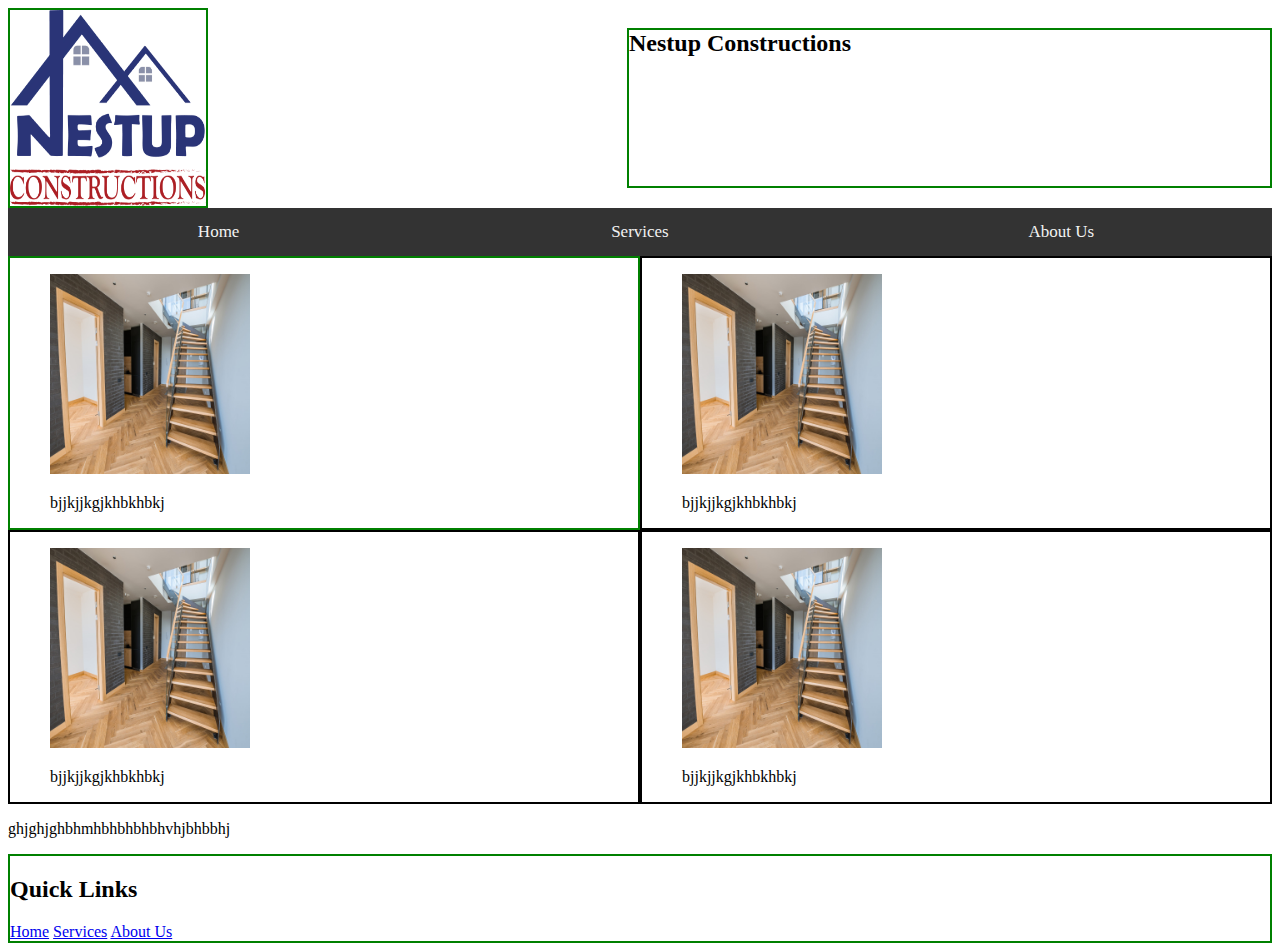
==== index.html @ acdd0fc8 "addition of code and files" ====
<!DOCTYPE html>
<html lang="en">
  <head>
    <meta charset="UTF-8">
    <meta name="viewport" content="width=device-width, initial-scale=1.0">
    <meta http-equiv="X-UA-Compatible" content="ie=edge">
    <title></title>
    <link rel="stylesheet" href="styles.css">
  </head>
  <body>
    <header>
      <div class="gg">
      <img src="images/logo.png">
      <h2>Nestup Constructions</h2>
    </div>
      <nav id="top-nav">
        <a href="home">Home</a>
        <a href="Services">Services</a>
        <a href="about">About Us</a>
      </nav>
    </header>
    <main>
      <div id="hh">
      <section id="box">
        <figure>
        <img src="images/basement.jpg">
        <figcaption>
        <p>bjjkjjkgjkhbkhbkj</p>
        </figcaption>
        </figure>
        </section>
        <section id="box2">
        <figure>
        <img src="images/basement.jpg">
        <figcaption>
        <p>bjjkjjkgjkhbkhbkj
        </p>
        </figcaption>
        </figure>
        </section>
        <section id="box3">
        <figure>
        <img src="images/basement.jpg">
        <figcaption>
        <p>bjjkjjkgjkhbkhbkj
        </p>
        </figcaption>
        </figure>
        </section>
        <section id="box4">
        <figure>
        <img src="images/basement.jpg">
        <figcaption>
        <p>bjjkjjkgjkhbkhbkj
        </p>
        </figcaption>
        </figure>
        </section>
      </div>
      </main>
<footer>
  <section id="footer-box1">
    <p>ghjghjghbhmhbhbhbhbhvhjbhbbhj</p>
  </section>
  <section id="footer-box2">
    <h2>Quick Links</h2>
    <nav id="bottom-nav">
    <a href="home">Home</a>
    <a href="Services">Services</a>
    <a href="about">About Us</a>
    </nav>
  </section>
</footer>
    </body>
  </html>
---- styles.css ----
* {
	box-sizing: border-box;
}
.gg{
	display:grid;
	grid-template-areas:
	"img h2";
}
#hh{
	display:grid;
	grid-template-areas:
	"box box2"
	"box3 box4";
}
#box{
	border:2px solid green;
}
#box2{
	border:2px solid black;
}
#box3{
	border:2px solid black;
}
#box4{
	border:2px solid black;
}
img{
	width:200px;
	height:200px;
}
#top-nav{
	overflow:hidden;
 	background-color: #333;
}
header img{
	border:2px solid green;
}
header h2{
	border:2px solid green;
}
#top-nav a{
	float: left;
	color: #f2f2f2;
  	text-align: center;
  	padding: 14px 16px;
  	text-decoration: none;
  	font-size: 17px;
  	width:33.33%;
}
#footer-box2{
	border:2px solid green;
}
#top-nav a:hover{
	background-color: #ddd;
  	color: black;
}
#bottom-nav{
	display:block;
}
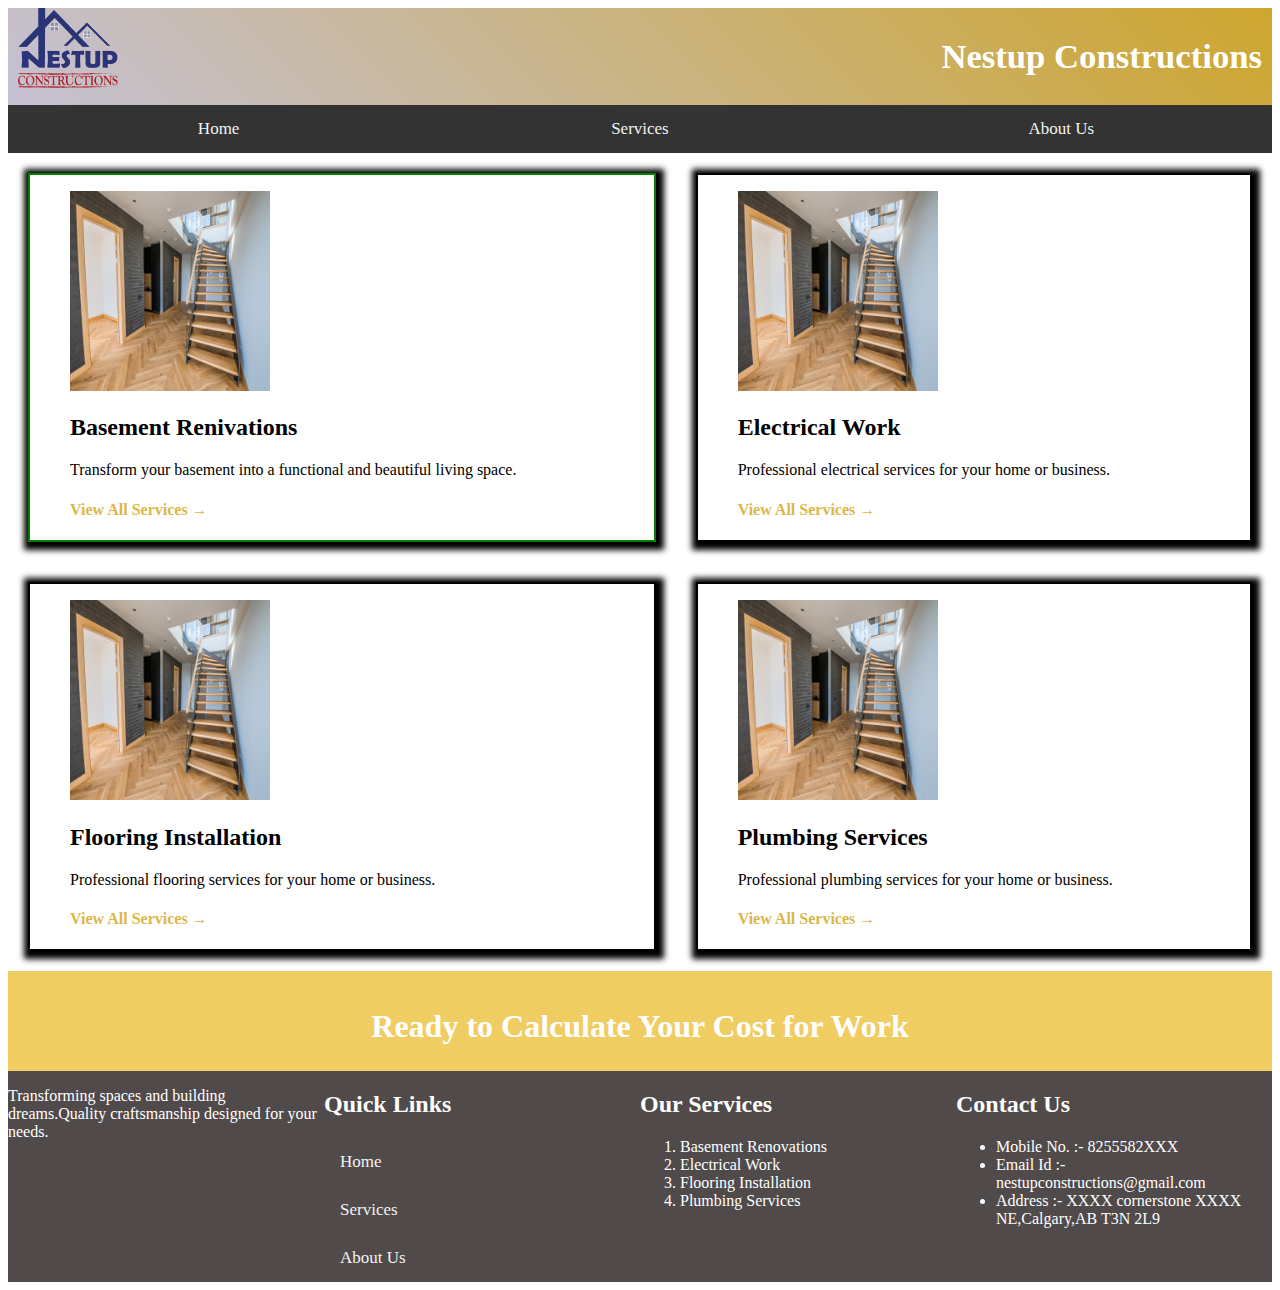
==== commit 90c2a4f9: "changes in code" ====
--- a/index.html
+++ b/index.html
@@ -11,7 +11,7 @@
     <header>
       <div class="gg">
       <img src="images/logo.png">
-      <h2>Nestup Constructions</h2>
+      <h2 style="text-align:right;">Nestup Constructions</h2>
     </div>
       <nav id="top-nav">
         <a href="home">Home</a>
@@ -25,7 +25,9 @@
         <figure>
         <img src="images/basement.jpg">
         <figcaption>
-        <p>bjjkjjkgjkhbkhbkj</p>
+          <h2>Basement Renivations</h2>
+        <p>Transform your basement into a functional and beautiful living space.</p>
+        <h4>View All Services   &rarr;</h4>
         </figcaption>
         </figure>
         </section>
@@ -33,8 +35,9 @@
         <figure>
         <img src="images/basement.jpg">
         <figcaption>
-        <p>bjjkjjkgjkhbkhbkj
-        </p>
+          <h2>Electrical Work</h2>
+        <p>Professional electrical services for your home or business.</p>
+        <h4>View All Services   &rarr;</h4>
         </figcaption>
         </figure>
         </section>
@@ -42,8 +45,9 @@
         <figure>
         <img src="images/basement.jpg">
         <figcaption>
-        <p>bjjkjjkgjkhbkhbkj
-        </p>
+          <h2>Flooring Installation</h2>
+        <p>Professional flooring services for your home or business.</p>
+        <h4>View All Services   &rarr;</h4>
         </figcaption>
         </figure>
         </section>
@@ -51,16 +55,20 @@
         <figure>
         <img src="images/basement.jpg">
         <figcaption>
-        <p>bjjkjjkgjkhbkhbkj
-        </p>
+          <h2>Plumbing Services</h2>
+        <p>Professional plumbing services for your home or business.</p>
+        <h4>View All Services   &rarr;</h4>
         </figcaption>
         </figure>
         </section>
       </div>
       </main>
+      <section id="calculator">
+        <h1>Ready to Calculate Your Cost for Work</h1>
+      </section>
 <footer>
   <section id="footer-box1">
-    <p>ghjghjghbhmhbhbhbhbhvhjbhbbhj</p>
+    <p>Transforming spaces and building dreams.Quality craftsmanship designed for your needs.</p>
   </section>
   <section id="footer-box2">
     <h2>Quick Links</h2>
@@ -70,6 +78,23 @@
     <a href="about">About Us</a>
     </nav>
   </section>
+  <section id="footer-box3">
+    <h2>Our Services</h2>
+    <ol>
+      <li>Basement Renovations</li>
+      <li>Electrical Work</li>
+      <li>Flooring Installation</li>
+      <li>Plumbing Services</li>
+    </ol>
+  </section>
+  <section id="footer-box3">
+    <h2>Contact Us</h2>
+    <ul>
+      <li>Mobile No. :- 8255582XXX</li>
+      <li>Email Id :- nestupconstructions@gmail.com</li>
+      <li>Address :- XXXX cornerstone XXXX NE,Calgary,AB T3N 2L9</li>
+    </ul>
+  </section>
 </footer>
     </body>
   </html>--- a/styles.css
+++ b/styles.css
@@ -6,11 +6,26 @@
 	grid-template-areas:
 	"img h2";
 }
+header{
+	background: linear-gradient(45deg, #c5c2da, #cea62e);
+}
+header h2{
+	font-size:26pt;
+	color:white;
+	margin-right:10px;
+}
 #hh{
 	display:grid;
 	grid-template-areas:
 	"box box2"
 	"box3 box4";
+}
+#hh section{
+	margin:20px;
+	box-shadow:2px 2px 6px 6px black;
+}
+#hh h4{
+	color:#dcb747;
 }
 #box{
 	border:2px solid green;
@@ -24,20 +39,20 @@
 #box4{
 	border:2px solid black;
 }
-img{
+#hh img{
 	width:200px;
-	height:200px;
+	height:auto;
 }
 #top-nav{
 	overflow:hidden;
  	background-color: #333;
 }
 header img{
-	border:2px solid green;
+	width:100px;
+	height:auto;
+	margin-left:10px;
 }
-header h2{
-	border:2px solid green;
-}
+
 #top-nav a{
 	float: left;
 	color: #f2f2f2;
@@ -47,13 +62,39 @@
   	font-size: 17px;
   	width:33.33%;
 }
-#footer-box2{
-	border:2px solid green;
-}
 #top-nav a:hover{
 	background-color: #ddd;
   	color: black;
 }
-#bottom-nav{
+#calculator{
+	background-color:#f0cd63;
+	color:white;
+	text-align:center;
+	height:100px;
+	padding:15px;
+}
+#bottom-nav a{
 	display:block;
+	color: #f2f2f2;
+  	padding: 14px 16px;
+  	text-decoration: none;
+  	font-size: 17px;
+}
+footer{
+	display:flex;
+	background-color:#504a4a;
+	color:white;
+}
+footer section{
+	width:25%;
+}
+form{
+	display:flex;
+	flex-direction:column;
+	gap: 10px;
+	max-width:400px;
+	margin-top:20px;
+	margin-left:auto;
+	margin-right:auto;
+	font-size:26pt;
 }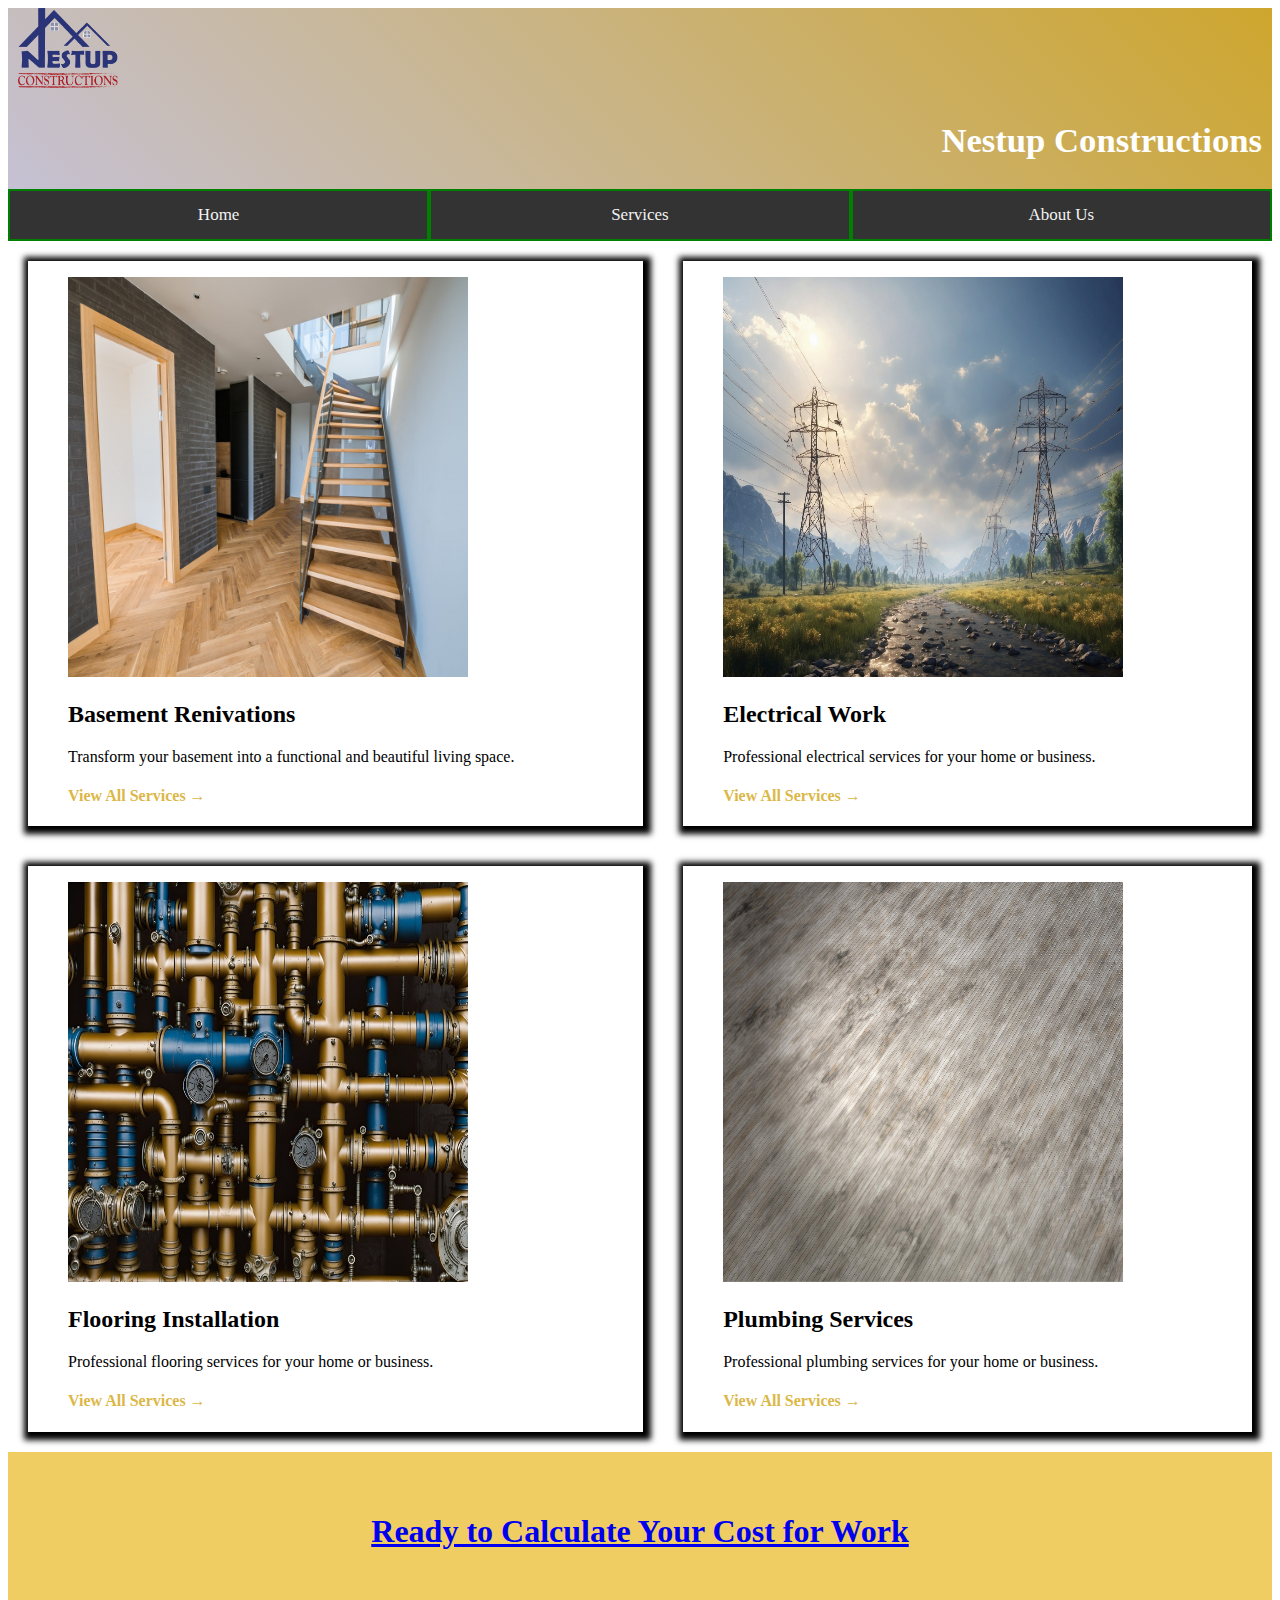
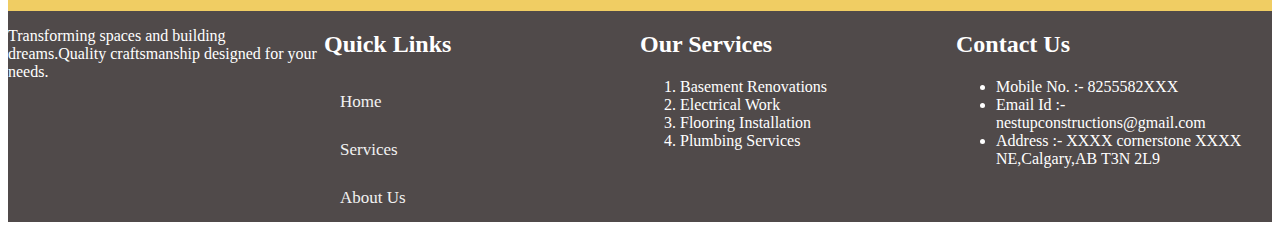
==== commit 03a5678a: "changes" ====
--- a/index.html
+++ b/index.html
@@ -9,62 +9,62 @@
   </head>
   <body>
     <header>
-      <div class="gg">
+      <div id="gg">
       <img src="images/logo.png">
       <h2 style="text-align:right;">Nestup Constructions</h2>
     </div>
       <nav id="top-nav">
-        <a href="home">Home</a>
-        <a href="Services">Services</a>
+        <a href="index.html">Home</a>
+        <a href="services.html">Services</a>
         <a href="about">About Us</a>
       </nav>
     </header>
     <main>
-      <div id="hh">
-      <section id="box">
+      <div id="distinct_services">
+      <section id="box1">
         <figure>
         <img src="images/basement.jpg">
         <figcaption>
           <h2>Basement Renivations</h2>
         <p>Transform your basement into a functional and beautiful living space.</p>
-        <h4>View All Services   &rarr;</h4>
+        <h4><a href="services.html">View All Services   &rarr;</h4></a>
         </figcaption>
         </figure>
         </section>
         <section id="box2">
         <figure>
-        <img src="images/basement.jpg">
+        <img src="images/electrical.jpg">
         <figcaption>
           <h2>Electrical Work</h2>
         <p>Professional electrical services for your home or business.</p>
-        <h4>View All Services   &rarr;</h4>
+        <h4><a href="services.html">View All Services   &rarr;</h4></a>
         </figcaption>
         </figure>
         </section>
         <section id="box3">
         <figure>
-        <img src="images/basement.jpg">
+        <img src="images/plumbing.jpg">
         <figcaption>
           <h2>Flooring Installation</h2>
         <p>Professional flooring services for your home or business.</p>
-        <h4>View All Services   &rarr;</h4>
+        <h4><a href="services.html">View All Services   &rarr;</h4></a>
         </figcaption>
         </figure>
         </section>
         <section id="box4">
         <figure>
-        <img src="images/basement.jpg">
+        <img src="images/flooring.jpg">
         <figcaption>
           <h2>Plumbing Services</h2>
         <p>Professional plumbing services for your home or business.</p>
-        <h4>View All Services   &rarr;</h4>
+        <h4><a href="services.html">View All Services   &rarr;</h4></a>
         </figcaption>
         </figure>
         </section>
       </div>
       </main>
       <section id="calculator">
-        <h1>Ready to Calculate Your Cost for Work</h1>
+        <h1><a href="costcalculator.html">Ready to Calculate Your Cost for Work</a></h1>
       </section>
 <footer>
   <section id="footer-box1">
@@ -73,9 +73,9 @@
   <section id="footer-box2">
     <h2>Quick Links</h2>
     <nav id="bottom-nav">
-    <a href="home">Home</a>
-    <a href="Services">Services</a>
-    <a href="about">About Us</a>
+    <a href="index.html">Home</a>
+    <a href="services.html">Services</a>
+    <a href="about.html">About Us</a>
     </nav>
   </section>
   <section id="footer-box3">
--- a/styles.css
+++ b/styles.css
@@ -1,47 +1,41 @@
 * {
 	box-sizing: border-box;
 }
-.gg{
+}
+#gg{
 	display:grid;
 	grid-template-areas:
 	"img h2";
 }
 header{
 	background: linear-gradient(45deg, #c5c2da, #cea62e);
+	width:100%;
 }
 header h2{
 	font-size:26pt;
 	color:white;
 	margin-right:10px;
 }
-#hh{
+#distinct_services{
 	display:grid;
 	grid-template-areas:
 	"box box2"
 	"box3 box4";
 }
-#hh section{
+#distinct_services section{
 	margin:20px;
 	box-shadow:2px 2px 6px 6px black;
 }
-#hh h4{
+#distinct_services h4{
 	color:#dcb747;
 }
-#box{
-	border:2px solid green;
+#distinct_services h4 a{
+	text-decoration:none;
+	color:#dcb747;
 }
-#box2{
-	border:2px solid black;
-}
-#box3{
-	border:2px solid black;
-}
-#box4{
-	border:2px solid black;
-}
-#hh img{
-	width:200px;
-	height:auto;
+#distinct_services img{
+	width:400px;
+	height:400px;
 }
 #top-nav{
 	overflow:hidden;
@@ -54,7 +48,8 @@
 }
 
 #top-nav a{
-	float: left;
+	float:left;
+	border:2px solid green;
 	color: #f2f2f2;
   	text-align: center;
   	padding: 14px 16px;
@@ -70,8 +65,7 @@
 	background-color:#f0cd63;
 	color:white;
 	text-align:center;
-	height:100px;
-	padding:15px;
+	padding: 40px 0;
 }
 #bottom-nav a{
 	display:block;
@@ -97,4 +91,107 @@
 	margin-left:auto;
 	margin-right:auto;
 	font-size:26pt;
-}+}
+#calculatemenu{
+	width:100%;
+	padding: 70px 0;
+	background: linear-gradient(45deg, #c5c2da, #cea62e);
+	color:white;
+	text-align:center;
+	margin:0px;
+	font-size:26pt;
+}
+
+.buttonclick{
+	background-color:#97bf04;
+}
+.previous{
+	background-color:#d9043d;
+}
+#box{
+	display:flex;
+	background-color:#dbd6d6;
+	margin:20px;
+	margin-top:0px;
+	box-shadow: 2px 2px 6px 6px black;
+}
+#image{
+	width:50%;
+	height:600px;
+	margin:20px;
+	border:2px solid black;
+}
+#product_description{
+	margin-top:20px;
+	margin-right:20px;
+	margin-bottom:20px;
+	width:50%;
+	color:white;
+	font-size:26px;
+}
+#serviceheading{
+	text-align:center;
+}
+button{
+	width:25%;
+	float: left;
+  	text-align: center;
+  	padding: 14px 16px;
+  	text-decoration: none;
+  	font-size: 17px;
+}
+#buttons{
+	width:100%;
+	border:2px solid green;
+}
+
+
+
+
+
+
+
+@media screen and (max-width:1000px){
+	#description{
+		display:block;
+	}
+	#box{
+		display:block;
+		overflow:hidden;
+	}
+	#image{
+		width:100%;
+		margin:0px;
+	}
+	#product_description{
+		width:100%;
+	}
+	#distinct_services{
+		grid-template-areas:
+		"box1"
+		"box2"
+		"box3"
+		"box4";
+			}
+	#distinct_services img{
+		width:100%;
+	}
+	#top-nav{
+		display:block;
+	}
+	#top-nav a{
+		display:block;
+	}
+	#gg{
+		grid-template-areas:
+		"img"
+		"h2";
+	}
+	
+}
+@media screen and (max-width:600px){
+	footer{
+		display:block;
+	}
+}
+
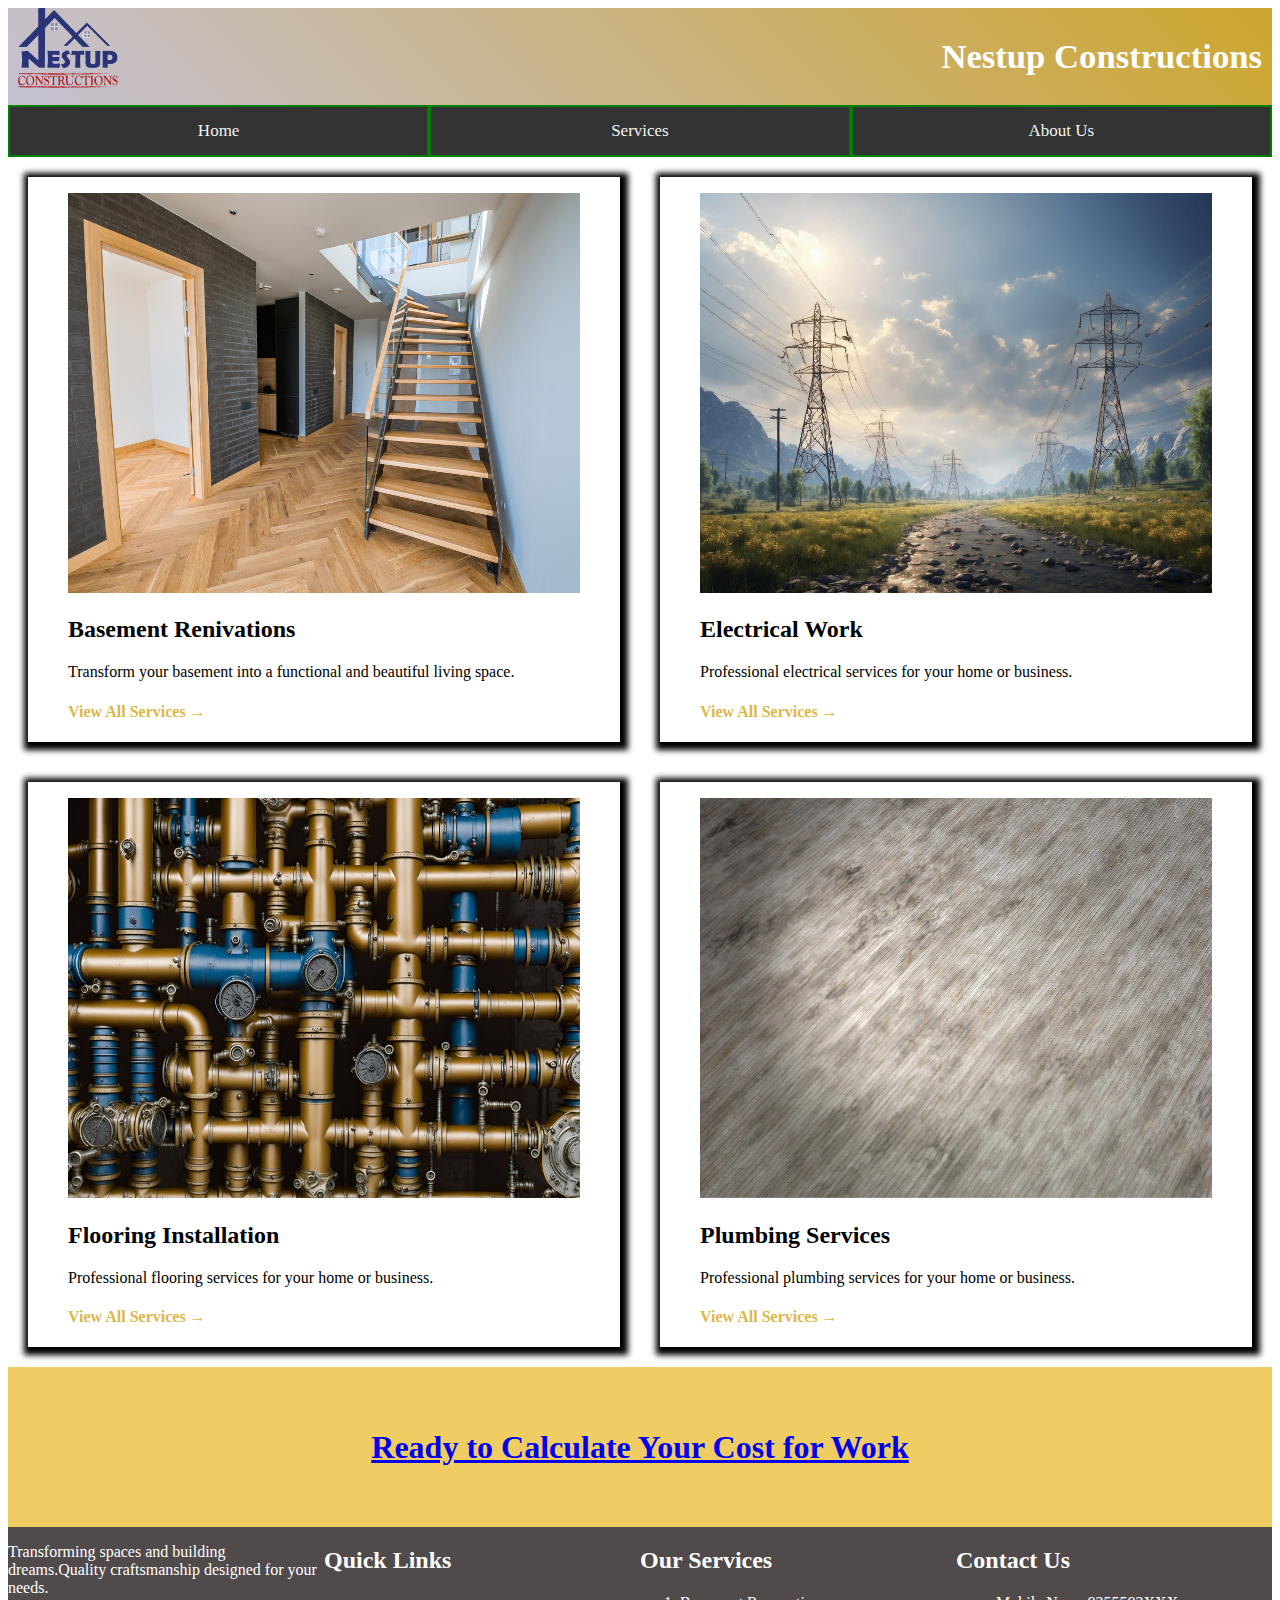
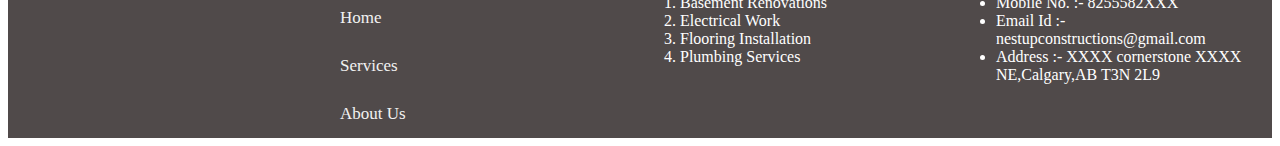
==== commit a1429263: "again changes in code" ====
--- a/index.html
+++ b/index.html
@@ -9,7 +9,7 @@
   </head>
   <body>
     <header>
-      <div id="gg">
+      <div class="image_title">
       <img src="images/logo.png">
       <h2 style="text-align:right;">Nestup Constructions</h2>
     </div>
--- a/styles.css
+++ b/styles.css
@@ -1,15 +1,14 @@
 * {
 	box-sizing: border-box;
 }
-}
-#gg{
+.image_title{
 	display:grid;
-	grid-template-areas:
+	grid-template-areas: 
 	"img h2";
+	grid-template-columns: 1fr 1fr;
 }
 header{
 	background: linear-gradient(45deg, #c5c2da, #cea62e);
-	width:100%;
 }
 header h2{
 	font-size:26pt;
@@ -19,8 +18,9 @@
 #distinct_services{
 	display:grid;
 	grid-template-areas:
-	"box box2"
+	"box1 box2"
 	"box3 box4";
+	grid-template-columns: 1fr 1fr;
 }
 #distinct_services section{
 	margin:20px;
@@ -34,7 +34,7 @@
 	color:#dcb747;
 }
 #distinct_services img{
-	width:400px;
+	width:100%;
 	height:400px;
 }
 #top-nav{
@@ -172,6 +172,7 @@
 		"box2"
 		"box3"
 		"box4";
+		grid-template-columns: 1fr;
 			}
 	#distinct_services img{
 		width:100%;
@@ -182,16 +183,19 @@
 	#top-nav a{
 		display:block;
 	}
-	#gg{
-		grid-template-areas:
-		"img"
-		"h2";
-	}
 	
 }
 @media screen and (max-width:600px){
 	footer{
 		display:block;
 	}
-}
-
+	.image_title{
+	display:grid;
+	grid-template-areas: 
+	"img" 
+	"h2";
+	grid-template-columns: 1fr;
+	text-align:center;
+	}
+}
+
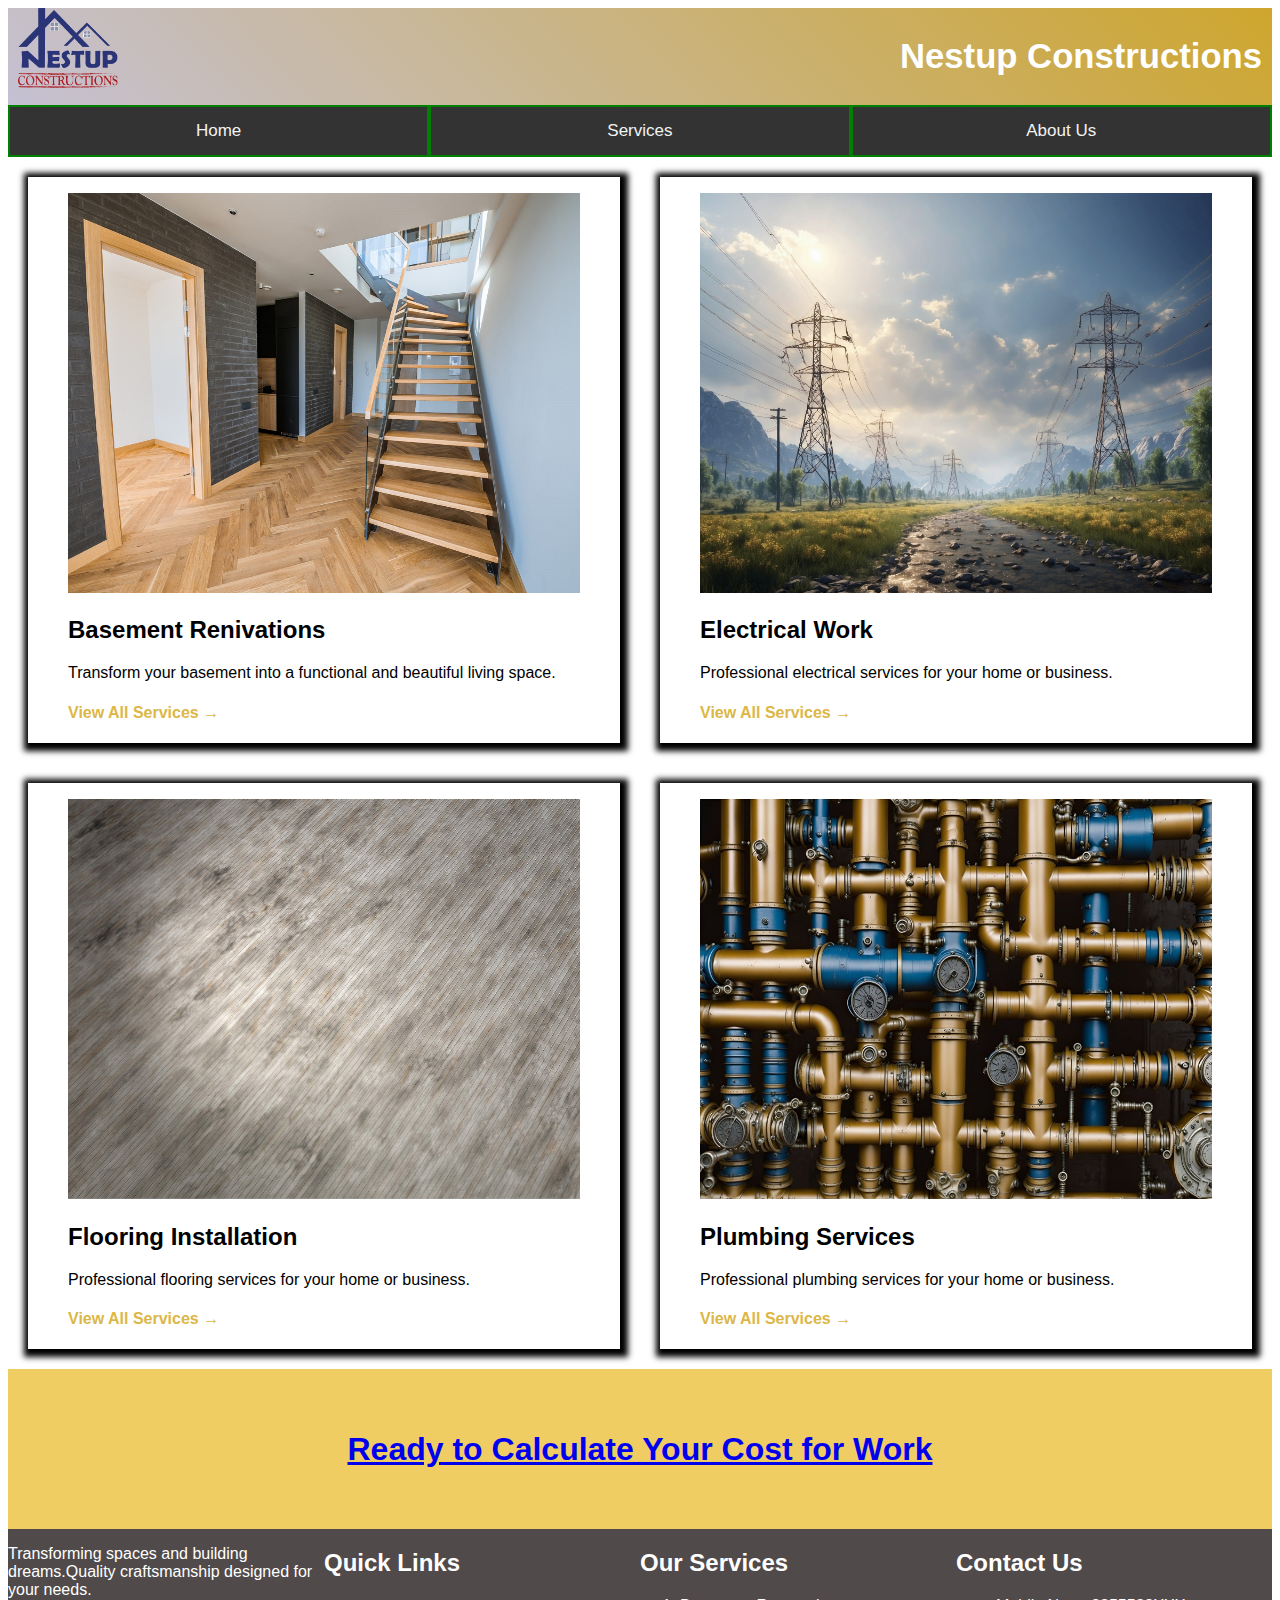
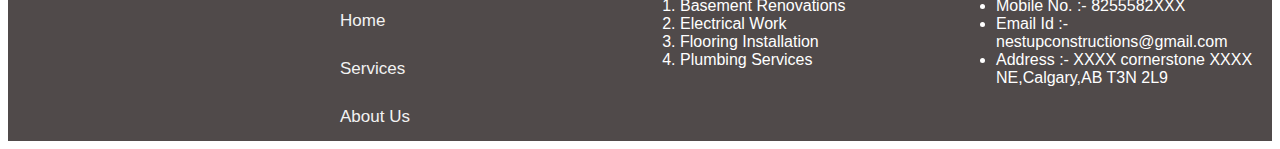
==== commit 51c9b8de: "some changes in navbar" ====
--- a/index.html
+++ b/index.html
@@ -43,7 +43,7 @@
         </section>
         <section id="box3">
         <figure>
-        <img src="images/plumbing.jpg">
+        <img src="images/flooring.jpg">
         <figcaption>
           <h2>Flooring Installation</h2>
         <p>Professional flooring services for your home or business.</p>
@@ -53,7 +53,7 @@
         </section>
         <section id="box4">
         <figure>
-        <img src="images/flooring.jpg">
+        <img src="images/plumbing.jpg">
         <figcaption>
           <h2>Plumbing Services</h2>
         <p>Professional plumbing services for your home or business.</p>
--- a/styles.css
+++ b/styles.css
@@ -1,3 +1,9 @@
+body{
+  font-family: "Oswald", sans-serif;
+  font-optical-sizing: auto;
+  font-weight: <weight>;
+  font-style: normal;
+}
 * {
 	box-sizing: border-box;
 }
@@ -151,7 +157,7 @@
 
 
 
-@media screen and (max-width:1000px){
+@media screen and (max-width:900px){
 	#description{
 		display:block;
 	}
@@ -177,17 +183,15 @@
 	#distinct_services img{
 		width:100%;
 	}
-	#top-nav{
-		display:block;
-	}
-	#top-nav a{
-		display:block;
-	}
 	
 }
 @media screen and (max-width:600px){
 	footer{
 		display:block;
+	}
+	footer section{
+		width:100%;
+		border:2px solid white;
 	}
 	.image_title{
 	display:grid;
@@ -197,5 +201,10 @@
 	grid-template-columns: 1fr;
 	text-align:center;
 	}
-}
-
+	#top-nav a{
+		display:block;
+		float:none;
+		width:100%;
+	}
+}
+
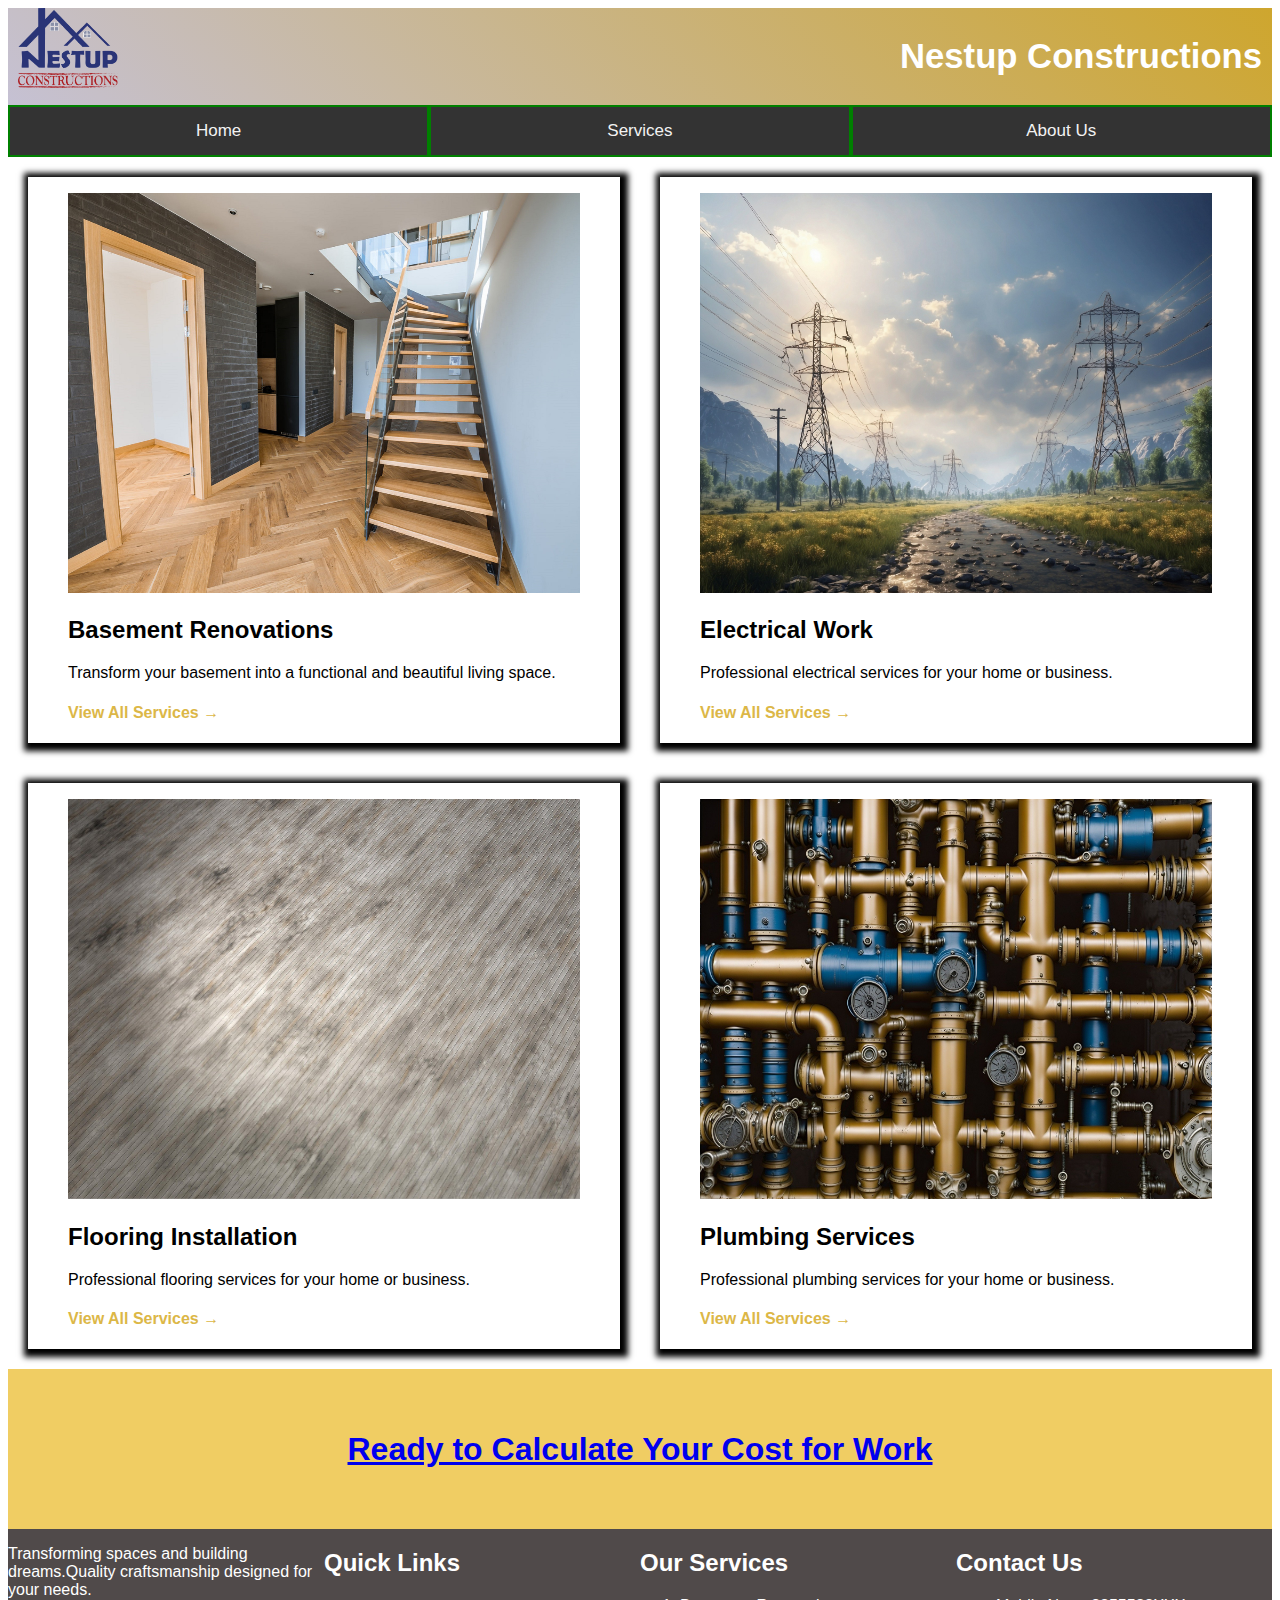
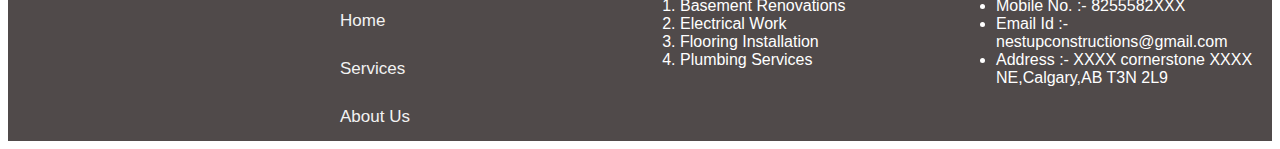
==== commit 754e7166: "page addition" ====
--- a/index.html
+++ b/index.html
@@ -4,7 +4,8 @@
     <meta charset="UTF-8">
     <meta name="viewport" content="width=device-width, initial-scale=1.0">
     <meta http-equiv="X-UA-Compatible" content="ie=edge">
-    <title></title>
+    <link rel="icon" type="image/x-icon" href="images/favicon.png">
+    <title>NestUp Constructions</title>
     <link rel="stylesheet" href="styles.css">
   </head>
   <body>
@@ -16,7 +17,7 @@
       <nav id="top-nav">
         <a href="index.html">Home</a>
         <a href="services.html">Services</a>
-        <a href="about">About Us</a>
+        <a href="aboutus.html">About Us</a>
       </nav>
     </header>
     <main>
@@ -25,7 +26,7 @@
         <figure>
         <img src="images/basement.jpg">
         <figcaption>
-          <h2>Basement Renivations</h2>
+          <h2>Basement Renovations</h2>
         <p>Transform your basement into a functional and beautiful living space.</p>
         <h4><a href="services.html">View All Services   &rarr;</h4></a>
         </figcaption>
@@ -75,7 +76,7 @@
     <nav id="bottom-nav">
     <a href="index.html">Home</a>
     <a href="services.html">Services</a>
-    <a href="about.html">About Us</a>
+    <a href="aboutus.html">About Us</a>
     </nav>
   </section>
   <section id="footer-box3">
--- a/styles.css
+++ b/styles.css
@@ -150,6 +150,14 @@
 	width:100%;
 	border:2px solid green;
 }
+#about{
+	text-align:center;
+	background-image: url('images/aboutusbgimg.jpg');
+	height:600px;
+	margin-bottom:20px;
+	color:white;
+	font-size:16pt;
+}
 
 
 
